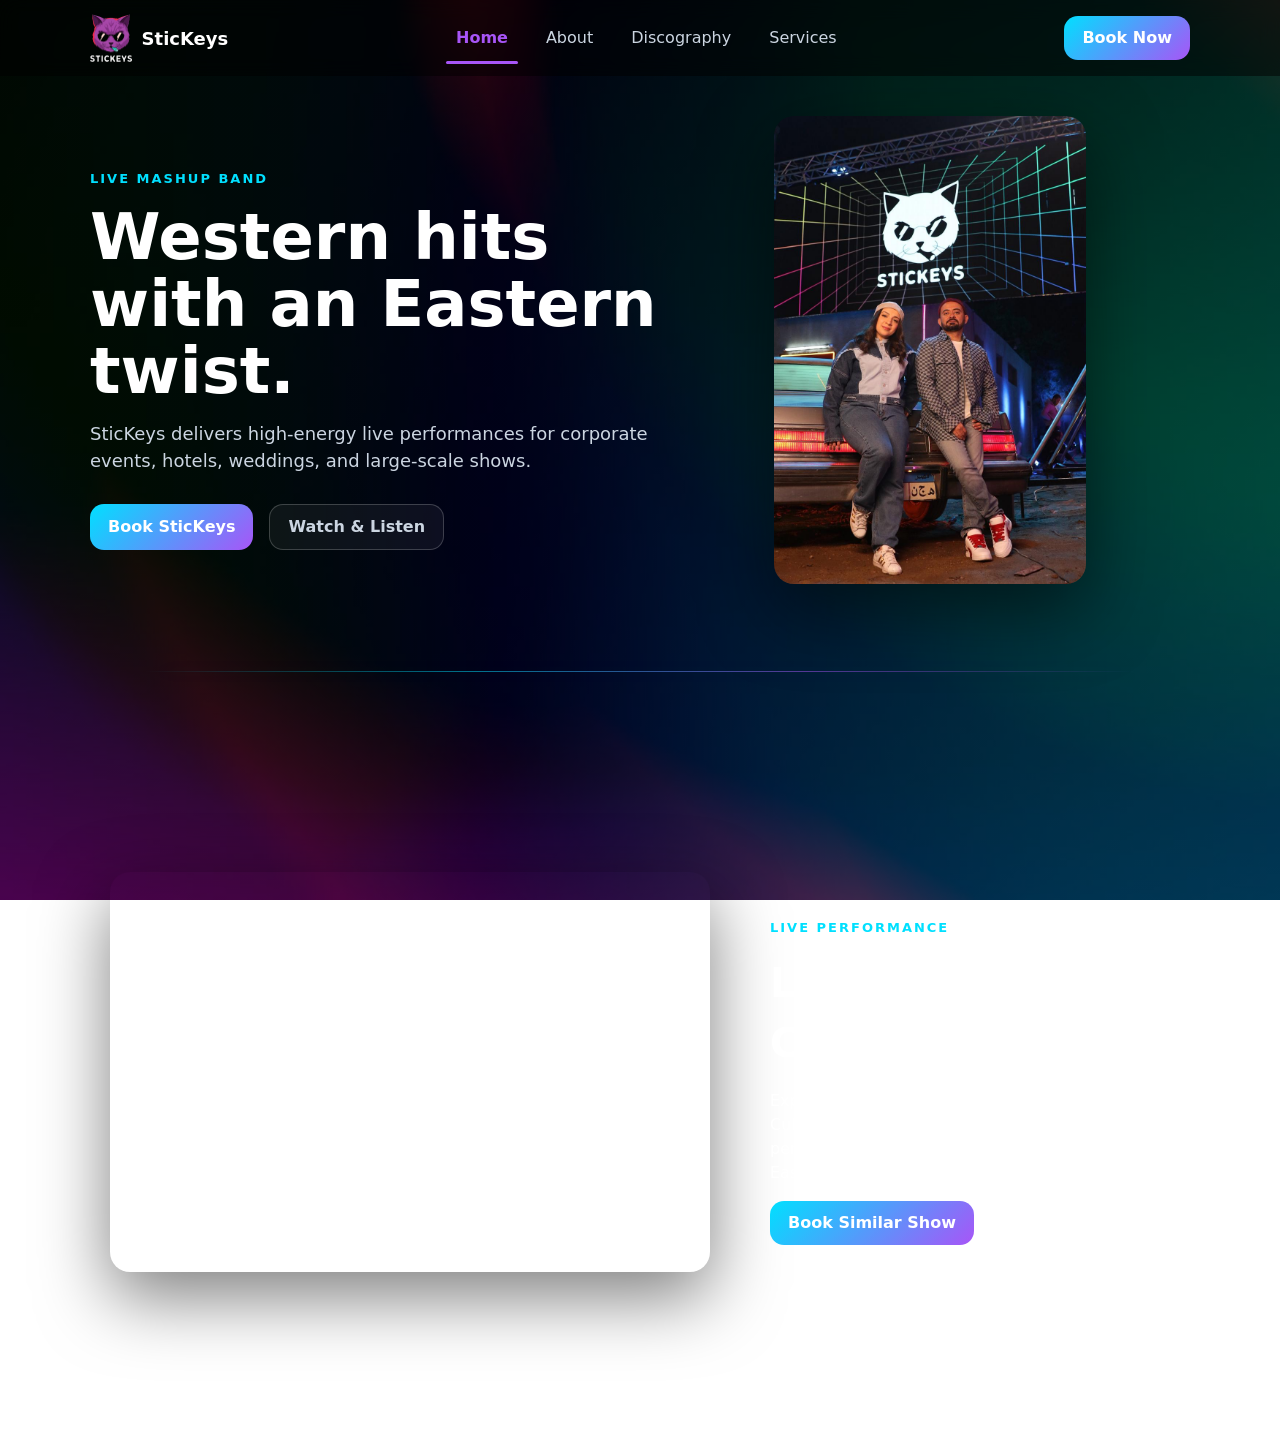
==== index.html @ 4098d1ec "Add files via upload" ====
<!doctype html>
<html lang="en">
<head>
  <meta charset="utf-8" />
  <meta name="viewport" content="width=device-width, initial-scale=1" />
  <title>SticKeys | Live Mashup Band</title>
  <meta name="description" content="SticKeys is a high-energy mashup band blending Western hits with Eastern flavors. Book us for your events." />

  <!-- CSS file -->
  <link rel="stylesheet" href="style.css" />
</head>

<body>

  <!-- NAV -->
<header class="nav">
  <div class="container nav-inner">
    <a class="brand" href="index.html">
      <img src="Images/Colored Logo.png" alt="SticKeys Logo" class="logo">
      <span class="brand-name">SticKeys</span>
    </a>

    <!-- Desktop links -->
    <nav class="links">
      <a href="index.html" class="active">Home</a>
      <a href="about.html">About</a>
      <a href="discography.html">Discography</a>
      <a href="services.html">Services</a>
    </nav>

    <!-- Right side actions -->
    <div class="nav-actions">
      <!-- Desktop Book button -->
      <a class="btn btn-solid nav-book" href="book.html">Book Now</a>

      <!-- Hamburger (mobile) -->
      <button class="hamburger" id="hamburger" type="button">
        ☰
      </button>
    </div>
  </div>

  <!-- Mobile menu -->
  <div class="mobile-menu" id="mobileMenu">
    <a href="index.html" class="active">Home</a>
    <a href="about.html">About</a>
    <a href="discography.html">Discography</a>
    <a href="services.html">Services</a>
    <a href="book.html" class="mobile-book">Book Now</a>
  </div>
</header>



  <!-- HERO -->
  <main id="home" class="hero">
    <div class="container hero-inner">
 <div class="hero-grid">

  <!-- LEFT SIDE -->
  <div class="hero-text">
    <p class="kicker">Live Mashup Band</p>
    <h1>Western hits with an Eastern twist.</h1>

    <p class="sub">
      SticKeys delivers high-energy live performances for corporate events,
      hotels, weddings, and large-scale shows.
    </p>

    <div class="hero-actions">
      <a class="btn btn-solid" href="book.html">Book SticKeys</a>
      <a class="btn btn-ghost" href="discography.html">Watch & Listen</a>
    </div>
  </div>

  <!-- RIGHT SIDE -->
  <div class="hero-image">
    <img src="Images/band-photo.jpeg" alt="SticKeys Live Performance">
  </div>

</div>

<div class="section-divider"></div>

<section class="live-section">
  <div class="container live-grid">

    <!-- LEFT SIDE: VIDEO -->
    <div class="live-video">
      <iframe width="560" height="315" src="https://www.youtube.com/embed/PynqSFzTPls?si=q88Zishb3tzbi89B&amp;start=1" title="YouTube video player" frameborder="0" allow="accelerometer; autoplay; clipboard-write; encrypted-media; gyroscope; picture-in-picture; web-share" referrerpolicy="strict-origin-when-cross-origin" allowfullscreen></iframe>
    </div>

    <!-- RIGHT SIDE: TEXT -->
    <div class="live-text">
      <p class="kicker">Live Performance</p>
      <h2>Live At Sawy Cultural Wheel</h2>
      <p>
        Experience SticKeys live on stage at El Sawy Cultural Wheel,
        delivering an electrifying mashup performance that blends
        Western energy with Eastern rhythm.
      </p>
      <a href="book.html" class="btn btn-solid">Book Similar Show</a>
    </div>
  </div>
</section>


  </main>

  <!-- JS file -->
  <script src="script.js"></script>
</body>
</html>
---- style.css ----
:root{
  --text:#ffffff;
  --muted:#cbd5e1;
  --accent:#00e0ff;     /* cyan */
  --accent2:#a855f7;    /* purple */
  --line:rgba(255,255,255,.1);
  --radius:18px;
  --max:1100px;
  --navH: 76px; /* adjust if needed */
  /* keep your other variables */
}

*{
  box-sizing: border-box;
}

html{
  scroll-behavior: smooth;
}

html, body{
  min-height: 100%;
}

body{
  margin:0;
  font-family: system-ui, -apple-system, Segoe UI, Roboto, Arial, sans-serif;
  color: var(--text);
  line-height: 1.5;

  background:
    linear-gradient(rgba(0,0,0,0.65), rgba(0,0,0,0.65)),
    url(Images/BG.jpg) no-repeat center center;

  background-size: cover;
  background-attachment: fixed; /* makes it feel continuous */
}

/* GENERAL */

a{
  color: inherit;
  text-decoration: none;
}

section{
  scroll-margin-top: calc(var(--navH) + 20px);
}

section, main{
  scroll-margin-top: var(--navH);
}

.container{
  max-width: var(--max);
  margin: 0 auto;
  padding: 0 20px;
}

.section-divider{
  height: 1px;
  width: min(1100px, 90%);
  margin: 80px auto;
  background: linear-gradient(
    90deg,
    transparent,
    rgba(0,224,255,.5),
    rgba(168,85,247,.5),
    transparent
  );
  box-shadow: 0 0 30px rgba(0,224,255,.15);
  
}


/* ================= NAVBAR ================= */

.nav{
  position: sticky;
  top: 0;
  z-index: 1000;
  height: var(--navH);
  display: flex;
  align-items: center;

  background: rgba(0,0,0,.5);
  backdrop-filter: blur(10px);
}


.nav-inner{
  width: 100%;
  display:flex;
  align-items:center;
  justify-content:space-between;
  padding: 0; /* important */
}


.brand{
  display:flex;
  align-items:center;
  gap:10px;
  font-weight:800;
  font-size: 18px;
}

.logo{
  height:48px;
  width:auto;
  display:block;
}


.links{
  display:flex;
  gap:18px;
}


.links a{
  color: var(--muted);
  padding: 8px 10px;
  border-radius: 12px;
  transition: 0.3s ease;
}

.links a.active{
  color: var(--accent2);
  font-weight: 700;
  position: relative;
}

.links a.active::after{
  content: "";
  position: absolute;
  left: 0;
  bottom: -6px;
  width: 100%;
  height: 3px;
  background: var(--accent2);
  border-radius: 10px;
}


.links a:hover{
  color: var(--text);
  background: rgba(255,255,255,.08);
}

/* ===== NAV ACTIONS ===== */
.nav-actions{
  display: flex;
  align-items: center;
  gap: 12px;
}

/* Hamburger hidden on desktop */
.hamburger{
  display:none;
  font-size:24px;
  color:white;
  margin-right: 10px;
  background:transparent;
  border:none;
  cursor:pointer;
}


/* Mobile menu panel */
.mobile-menu{
  display: none;

  position: absolute;        /* important */
  top: var(--navH);          /* start BELOW navbar */
  left: 0;
  right: 0;

  background: rgba(0,0,0,.9);
  backdrop-filter: blur(12px);

  z-index: 999;              /* above everything */
}


.mobile-menu a{
  display: block;
  padding: 14px 20px;
  color: var(--muted);
}

.mobile-menu a:hover{
  background: rgba(255,255,255,.06);
  color: var(--text);
}

.mobile-menu .mobile-book{
  color: white;
  font-weight: 700;
  background: linear-gradient(135deg, var(--accent2), var(--accent));
}

.mobile-menu .mobile-book:hover{
  background: linear-gradient(135deg, var(--accent2), var(--accent));
}

/* Open state */
.mobile-menu.open{
  display: block;
}


/* Animate hamburger to X when open */
.hamburger.open span:nth-child(1){
  transform: translateY(8px) rotate(45deg);
}
.hamburger.open span:nth-child(2){
  opacity: 0;
}
.hamburger.open span:nth-child(3){
  transform: translateY(-8px) rotate(-45deg);
}


/* ================= BUTTONS ================= */

.btn{
  display:inline-flex;
  align-items:center;
  justify-content:center;
  padding:10px 18px;
  border-radius:14px;
  font-weight:700;
  transition: 0.3s ease;
  cursor:pointer;
}

.btn-solid{
  border: none;
  background: linear-gradient(135deg, var(--accent), var(--accent2));
  color: white;
}

.btn-solid:hover{
  transform: translateY(-2px);
  box-shadow: 0 8px 25px rgba(0, 224, 255, 0.3);
}

.btn-ghost{
  border: 1px solid rgba(255,255,255,.2);
  background: rgba(255,255,255,.05);
  color: var(--muted);
}

.btn-ghost:hover{
  background: rgba(255,255,255,.12);
  color: var(--text);
}

/* ================= HERO ================= */
/* ================= HERO GRID ================= */
#home{
  scroll-margin-top: var(--navH);
}


.hero-grid{
  display: grid;
  grid-template-columns: 1.5fr 1fr;
  align-items: center;
  gap: 60px;
  width: 100%;
}


.hero-text{
  max-width: 600px;
}

.hero-image img{
  width: 75%;
  border-radius: 20px;
  box-shadow: 0 25px 70px rgba(0,0,0,.5);
}

.hero{
  min-height: calc(100vh - var(--navH));
  display: flex;
  align-items: center;
  padding: 0;
}



.hero-inner{
  width: 100%;
  padding: 40px 0;
}


.kicker{
  color: var(--accent);
  text-transform: uppercase;
  letter-spacing: 2px;
  font-size: 13px;
  font-weight: 600;
}

h1{
  margin: 15px 0;
  font-size: clamp(36px, 5vw, 64px);
  line-height: 1.05;
}

.sub{
  margin: 0;
  color: var(--muted);
  font-size: 18px;
  max-width: 55ch;
}

.hero-actions{
  margin-top: 30px;
  display:flex;
  gap:16px;
  flex-wrap: wrap;
}

/* ================= LIVE SECTION ================= */

.live-section{
  padding: 120px 0;
}

.live-grid{
  display: grid;
  grid-template-columns: 1.5fr 1fr;
  gap: 60px;
  align-items: center;
}

.live-video iframe{
  width: 100%;
  height: 400px;
  border-radius: 20px;
  border-color: black;
  box-shadow: 0 25px 70px rgba(0,0,0,.5);
}

.live-text{
  max-width: 600px;
}

.live-text h2{
  font-size: 40px;
  margin: 15px 0;
}


/* ================= ABOUT BAND SECTION ================= */

.about-band{
  padding: 30px 0 100px;
}

.band-grid{
  display: grid;
  grid-template-columns: 1fr;
  gap: 40px;
  align-items: center;
  text-align: center;
}


.band-image img{
  width: 70%;
  border-radius: 20px;
  box-shadow: 0 25px 70px rgba(0,0,0,.5);
}

.band-text h1{
  font-size: 56px;
  margin-bottom: 20px;
}

.band-text p{
  color: var(--muted);
  font-size: 18px;
  margin-bottom: 40px;
}

/* ================= MEMBER SECTIONS ================= */

.member-section{
  padding: 80px 0;
}

.member-grid{
  display: grid;
  grid-template-columns: 1fr 1fr;
  gap: 80px;
  align-items: center;
}

.member-image img{
  width: 100%;
  border-radius: 20px;
  box-shadow: 0 25px 70px rgba(0,0,0,.5);
}

.member-text h2{
  font-size: 42px;
  margin-bottom: 10px;
}

.member-text h4{
  color: var(--accent);
  margin-bottom: 20px;
  font-weight: 500;
}

.member-text p{
  color: var(--muted);
  font-size: 18px;
}

/* Alternate layout for second member */

.alt-layout .member-grid{
  direction: rtl;
}

.alt-layout .member-text{
  direction: ltr;
}

/* ================= PAGE HERO (re-use) ================= */
.page-hero{
  padding: 20px 0 80px;
  text-align: center;
}

.page-hero h1{
  font-size: 60px;
  margin-bottom: 20px;
}

/* ================= DISCOGRAPHY ================= */

.discography{
  padding: 40px 0 40px;
}

.discography-grid{
  display: grid;
  grid-template-columns: repeat(3, 1fr);
  gap: 30px;
}

.track-card{
  background: rgba(0,0,0,.45);
  border-radius: 22px;
  padding: 25px;
  border: 1px solid rgba(255,255,255,.08);
  backdrop-filter: blur(12px);
  box-shadow: 0 25px 70px rgba(0,0,0,.5);
  transition: transform .25s ease;
}

.track-card:hover{
  transform: translateY(-6px);
}

.track-card h3{
  margin-bottom: 6px;
}

.spotify-embed{
  margin-top: 20px;
  border-radius: 16px;
  overflow: hidden;
}

.track-actions{
  margin-top: 20px;
  display: flex;
}

.btn-platform{
  width: 100%;
  text-align: center;
  padding: 12px 18px;
  font-weight: 700;
  border-radius: 14px;

  background: linear-gradient(135deg, var(--accent2), var(--accent));
  color: white;

  transition: 0.3s ease;
}

.btn-platform:hover{
  transform: translateY(-3px);
  box-shadow: 0 10px 30px rgba(168,85,247,.4);
}


/* ================= SERVICES ================= */

.services{
  padding: 40px 0 130px;
}

.services-layout{
  display: grid;
  grid-template-columns: 2fr 1fr;
  gap: 60px;
  align-items: start;
}

.services-content{
  display: flex;
}

.services-grid{
  display: grid;
  grid-template-columns: repeat(3, 1fr);
  gap: 15px;
}


.service-card{
  background: rgba(0,0,0,.45);
  border-radius: 22px;
  padding: 28px;
  border: 1px solid rgba(255,255,255,.08);
  backdrop-filter: blur(12px);
  box-shadow: 0 25px 70px rgba(0,0,0,.5);
  transition: transform .25s ease;
}

.service-card:hover{
  transform: translateY(-6px);
}

.service-list{
  margin: 16px 0 22px;
  padding-left: 18px;
  color: var(--muted);
}

.service-list li{
  margin: 8px 0;
}

.services-image img{
  width: 150%;
  object-fit: cover;
  border-radius: 24px;
  box-shadow: 0 25px 70px rgba(0,0,0,.5);
}


/* ================= BOOK PAGE ================= */

.book{
  padding: 40px 0 140px;
}

.book-simple{
  display: flex;
  justify-content: center;
}

.book-card{
  max-width: 820px;
  width: 100%;
  background: rgba(0,0,0,.45);
  border-radius: 24px;
  padding: 40px;
  border: 1px solid rgba(255,255,255,.08);
  backdrop-filter: blur(12px);
  box-shadow: 0 25px 70px rgba(0,0,0,.5);
}

/* Contact rows */
.contact-list{
  margin-top: 10px;
}

.contact-row{
  display: flex;
  justify-content: space-between;
  align-items: center;
  gap: 20px;
  padding: 18px 0;
  border-bottom: 1px solid rgba(255,255,255,.08);
}

.contact-row:last-child{
  border-bottom: none;
}

.contact-left{
  color: var(--muted);
  font-size: 16px;
}

.contact-left strong{
  color: var(--accent2);
  margin-right: 8px;
  font-weight: 700;
}

.contact-right{
  display: flex;
  gap: 12px;
  flex-wrap: wrap;
}


/* ================= UNIFIED CONTACT BUTTON ================= */

.btn-contact{
  background: linear-gradient(135deg, var(--accent2), var(--accent));
  color: white;
  padding: 10px 20px;
  border-radius: 14px;
  font-weight: 600;
  font-size: 14px;
  min-width: 120px;
  text-align: center;
  transition: 0.3s ease;
}

.btn-contact:hover{
  transform: translateY(-3px);
  box-shadow: 0 10px 30px rgba(168,85,247,.4);
}



/* ---------- Large tablets / small laptops ---------- */
@media (max-width: 1024px){

  /* HERO */
  .hero-grid{
    grid-template-columns: 1fr;
    gap: 40px;
    text-align: center;
  }

  .hero-text{
    max-width: 700px;
    margin: 0 auto;
  }

  .hero-actions{
    justify-content: center;
  }

  .hero-image{
    display: flex;
    justify-content: center;
  }

  .hero-image img{
    width: 100%;
    max-width: 520px;
  }

  /* LIVE SECTION */
  .live-grid{
    grid-template-columns: 1fr;
    gap: 35px;
    text-align: center;
  }

  .live-text{
    max-width: 700px;
    margin: 0 auto;
  }

  .live-video iframe{
    height: 340px;
  }

  /* ABOUT PAGE */
  .band-grid{
    grid-template-columns: 1fr;
    gap: 40px;
    text-align: center;
  }

  .band-image{
    display: flex;
    justify-content: center;
  }

  .band-image img{
    width: 100%;
    max-width: 560px;
  }

  .member-grid{
    grid-template-columns: 1fr;
    gap: 40px;
    text-align: center;
  }

  /* disable the RTL flip on smaller screens */
  .alt-layout .member-grid{
    direction: ltr;
  }

  /* DISCography */
  .discography-grid{
    grid-template-columns: repeat(2, 1fr);
  }

  /* SERVICES */
  .services-layout{
    grid-template-columns: 1fr;
    gap: 40px;
  }

  .services-grid{
    grid-template-columns: repeat(2, 1fr);
    gap: 18px;
  }

  .services-image{
    display: flex;
    justify-content: center;
  }

  /* your image is 150% wide on desktop, reset it here */
  .services-image img{
    width: 100%;
    max-width: 650px;
  }

  /* PAGE HERO */
  .page-hero h1{
    font-size: 48px;
  }
}


/* ---------- Phones + small tablets ---------- */
@media (max-width: 768px){

  /* NAV (hamburger) */
  .links{ display: none; }
  .hamburger{
    display: inline-flex;
    flex-direction: column;
    justify-content: center;
  }
  .brand-name{ display: none; }

  /* IMPORTANT: hide the desktop Book button on mobile
     (only show Book inside the mobile menu) */
  .nav-book{ display: none; }

  /* HERO */
  .hero-inner{
    padding: 30px 0;
  }

  h1{
    font-size: 40px;
  }

  .sub{
    font-size: 16px;
  }

  /* LIVE */
  .live-section{
    padding: 90px 0;
  }

  .live-video iframe{
    height: 260px;
  }

  /* DISCography */
  .discography-grid{
    grid-template-columns: 1fr;
  }

  /* SERVICES */
  .services-grid{
    grid-template-columns: 1fr;
  }

  /* BOOKING */
  .book-card{
    padding: 28px;
  }

  .contact-row{
    flex-direction: column;
    align-items: flex-start;
    gap: 12px;
  }

  .contact-right{
    width: 100%;
  }

  .btn-contact{
    width: 100%;
    min-width: 0;
  }

  /* PAGE HERO */
  .page-hero{
    padding: 20px 0 60px;
  }

  .page-hero h1{
    font-size: 38px;
  }
}


/* ---------- Very small phones ---------- */
@media (max-width: 420px){

  .container{
    padding: 0 14px;
  }

  .logo{
    height: 42px;
  }

  .btn{
    padding: 10px 14px;
    border-radius: 12px;
  }

  .hero-actions{
    gap: 10px;
  }

  .live-video iframe{
    height: 220px;
  }

  .page-hero h1{
    font-size: 32px;
  }
}
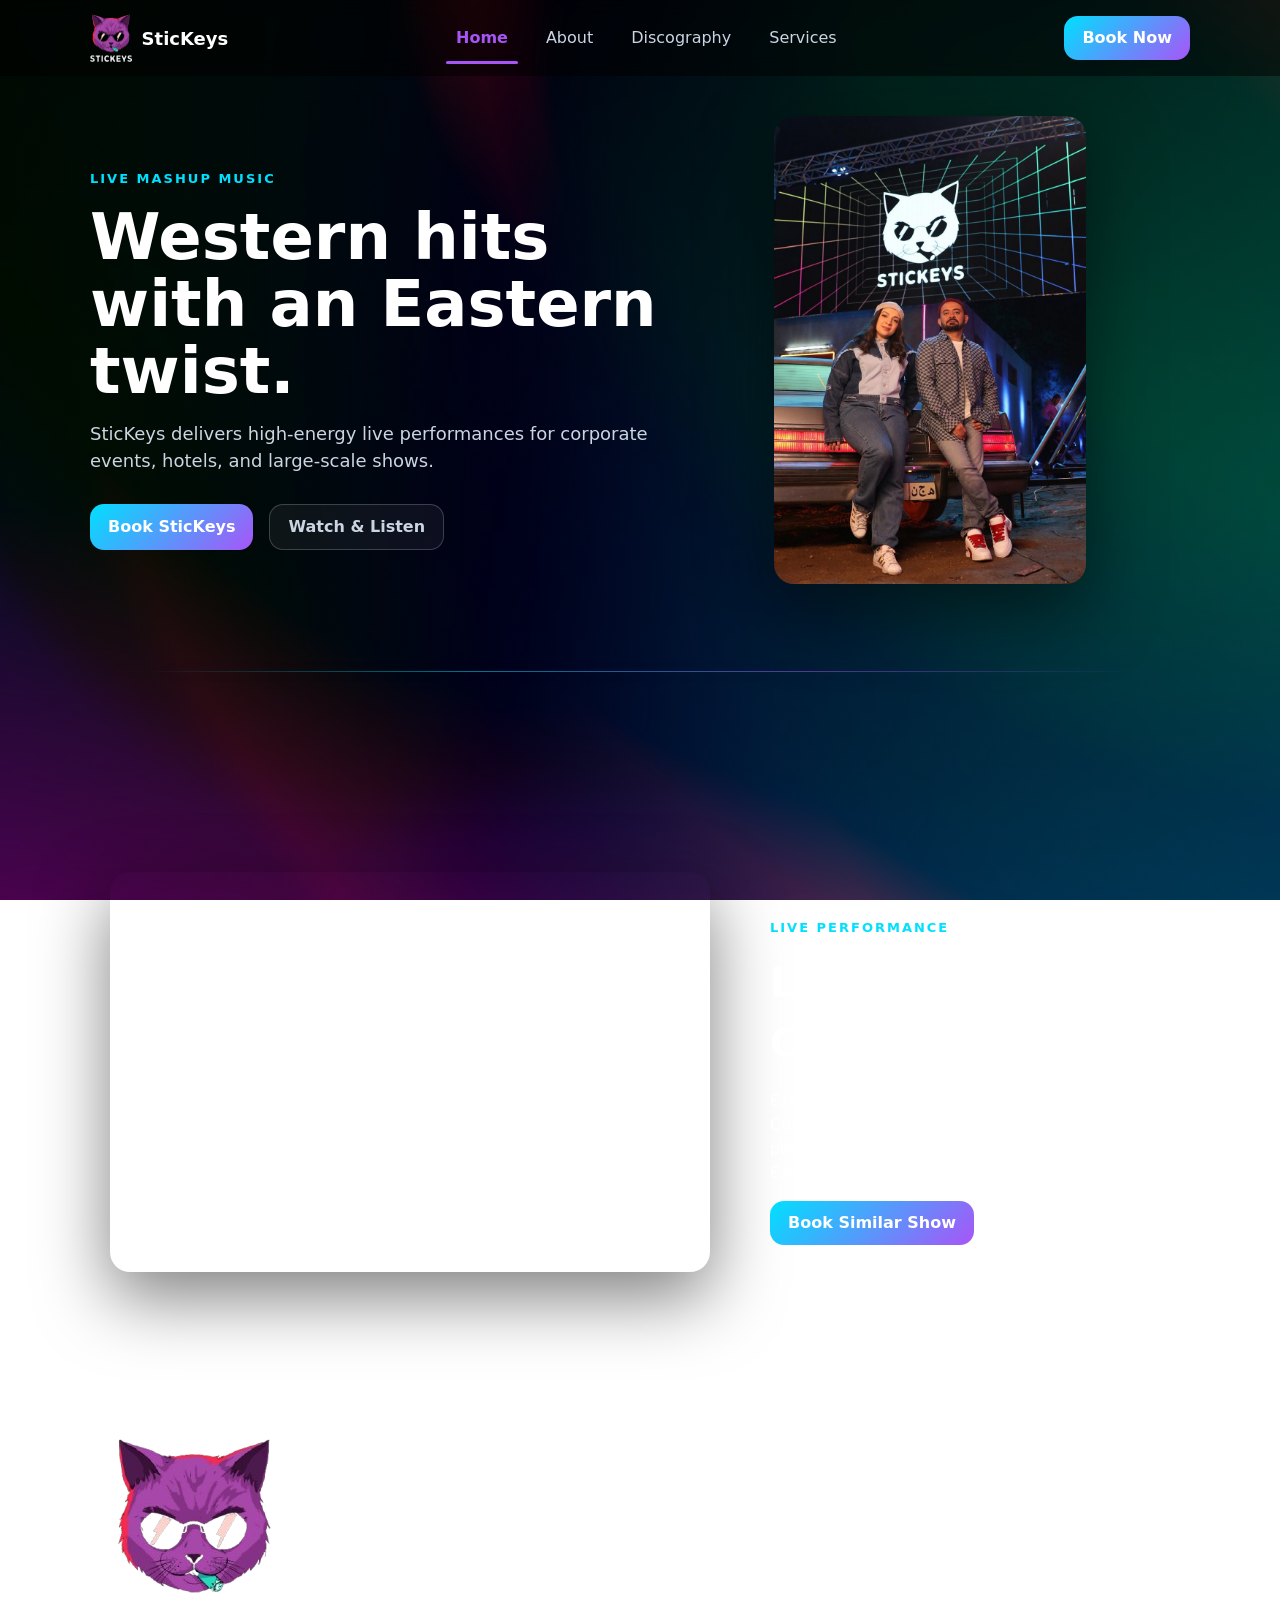
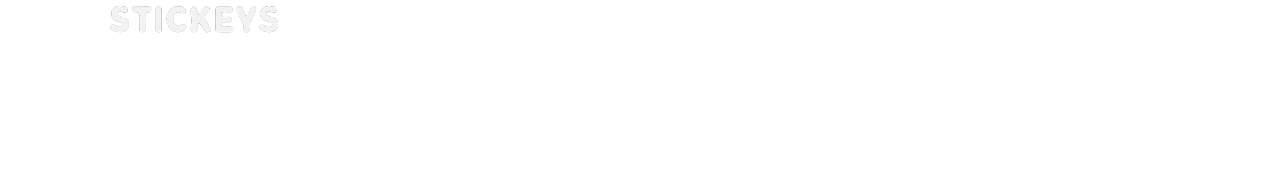
==== commit 23110333: "Update index.html" ====
--- a/index.html
+++ b/index.html
@@ -3,7 +3,7 @@
 <head>
   <meta charset="utf-8" />
   <meta name="viewport" content="width=device-width, initial-scale=1" />
-  <title>SticKeys | Live Mashup Band</title>
+  <title>Home | SticKeys</title>
   <meta name="description" content="SticKeys is a high-energy mashup band blending Western hits with Eastern flavors. Book us for your events." />
 
   <!-- CSS file -->
@@ -59,12 +59,12 @@
 
   <!-- LEFT SIDE -->
   <div class="hero-text">
-    <p class="kicker">Live Mashup Band</p>
+    <p class="kicker">Live Mashup Music</p>
     <h1>Western hits with an Eastern twist.</h1>
 
     <p class="sub">
       SticKeys delivers high-energy live performances for corporate events,
-      hotels, weddings, and large-scale shows.
+      hotels, and large-scale shows.
     </p>
 
     <div class="hero-actions">
@@ -104,8 +104,31 @@
   </div>
 </section>
 
+  </main>
 
-  </main>
+        <!-- Footer -->
+
+<footer class="footer">
+  <div class="container">
+    <div class="footer-grid">
+      <div class="footer-brand">
+        <img src="Images/Colored Logo.png" alt="SticKeys Logo" class="footer-logo">
+      </div>
+
+      <div class="footer-contact">
+        <h4>Contact</h4>
+        <a href="mailto:info@stickeysmusic.com">Email: info@stickeysmusic.com</a>
+        <P></P>
+        <a href="tel:+971521559768">Phone: +971 52 155 9768</a>
+      </div>
+    </div>
+  </div>
+
+  <div class="footer-bottom">
+    © 2026 StickeysMusic. All rights reserved.
+  </div>
+</footer>
+
 
   <!-- JS file -->
   <script src="script.js"></script>
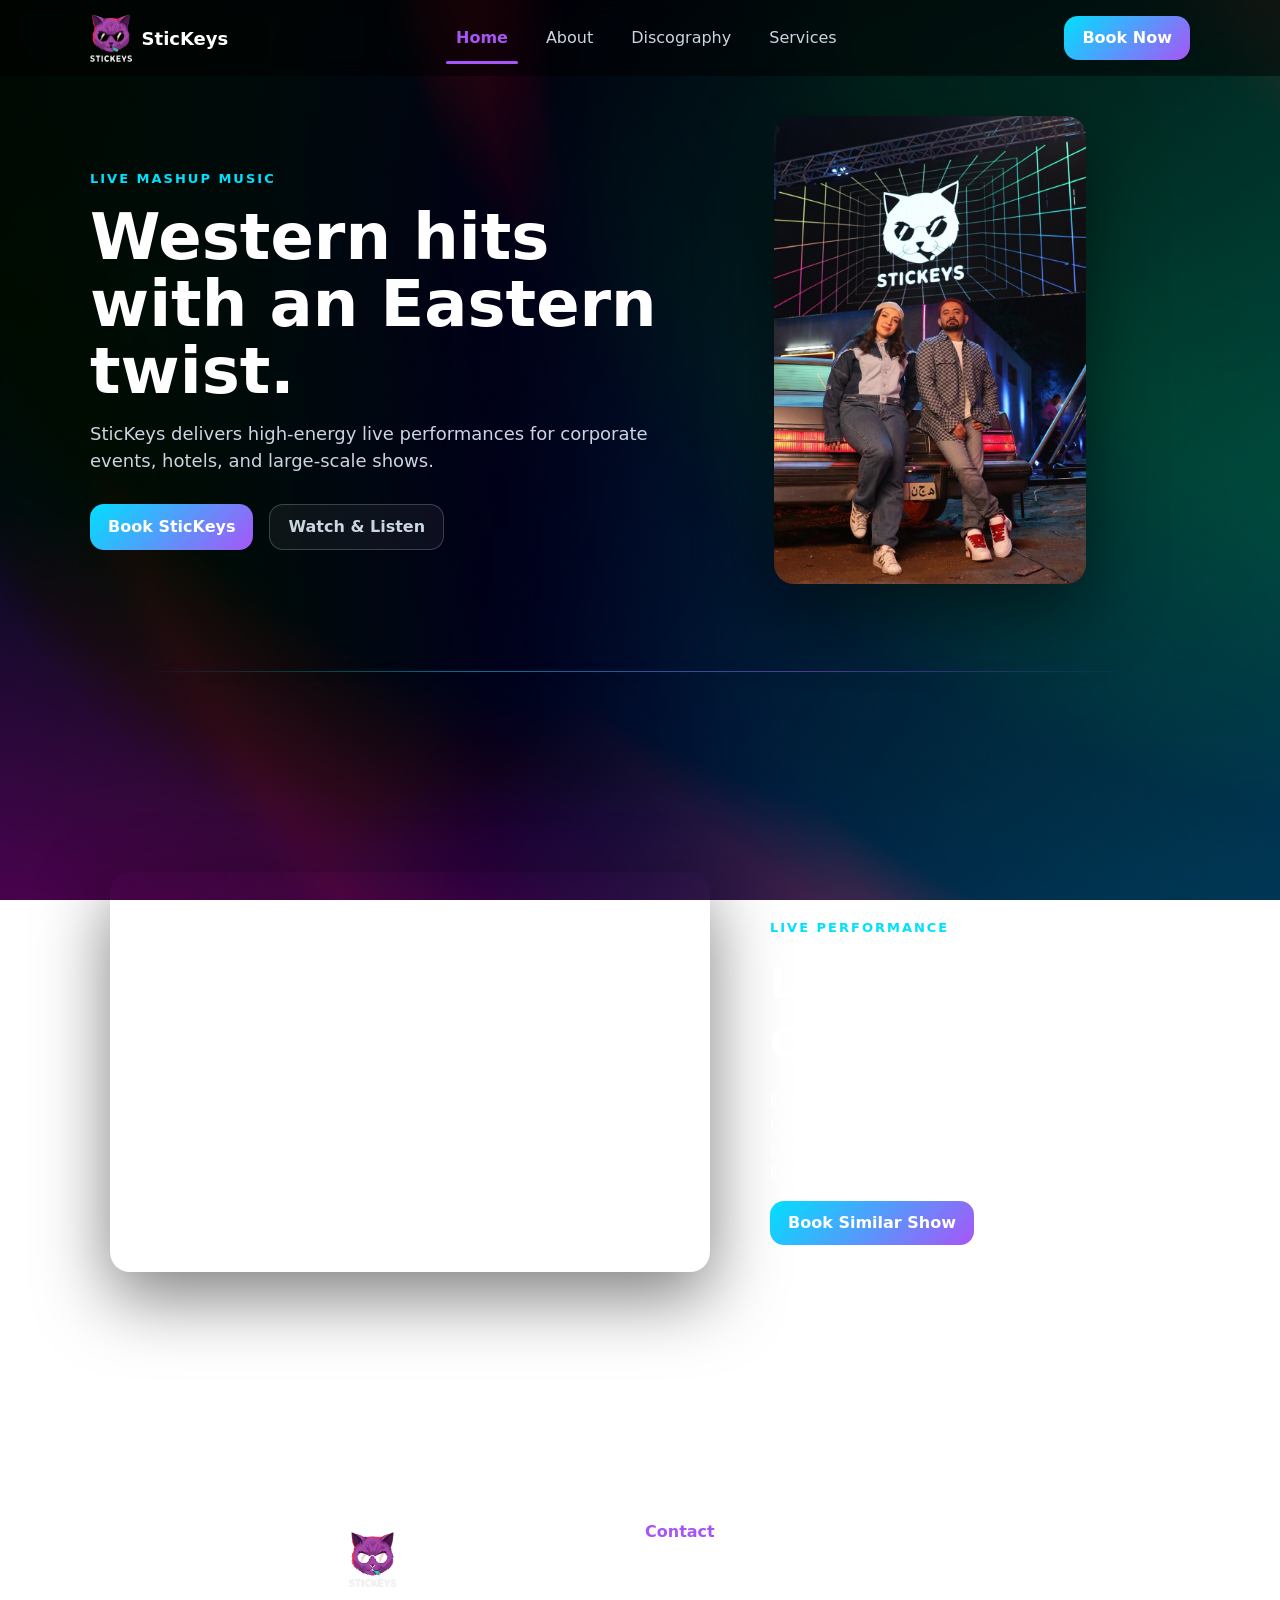
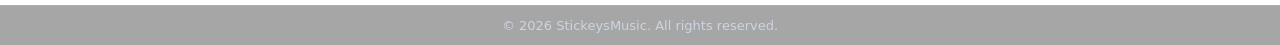
==== commit 0fe912ec: "Add files via upload" ====
--- a/index.html
+++ b/index.html
@@ -9,6 +9,7 @@
   <!-- CSS file -->
   <link rel="stylesheet" href="style.css" />
 </head>
+
 
 <body>
 
@@ -59,10 +60,10 @@
 
   <!-- LEFT SIDE -->
   <div class="hero-text">
-    <p class="kicker">Live Mashup Music</p>
-    <h1>Western hits with an Eastern twist.</h1>
+    <p  class="kicker reveal">Live Mashup Music</p>
+    <h1 class="reveal">Western hits with an Eastern twist.</h1>
 
-    <p class="sub">
+    <p class="sub reveal">
       SticKeys delivers high-energy live performances for corporate events,
       hotels, and large-scale shows.
     </p>
@@ -92,9 +93,9 @@
 
     <!-- RIGHT SIDE: TEXT -->
     <div class="live-text">
-      <p class="kicker">Live Performance</p>
-      <h2>Live At Sawy Cultural Wheel</h2>
-      <p>
+      <p class="kicker reveal">Live Performance</p>
+      <h2 class="reveal">Live At Sawy Cultural Wheel</h2>
+      <p class="reveal">
         Experience SticKeys live on stage at El Sawy Cultural Wheel,
         delivering an electrifying mashup performance that blends
         Western energy with Eastern rhythm.
@@ -129,6 +130,9 @@
   </div>
 </footer>
 
+<div class="cursor-dot" id="cursorDot"></div>
+<div class="cursor-glow" id="cursorGlow"></div>
+
 
   <!-- JS file -->
   <script src="script.js"></script>
--- a/style.css
+++ b/style.css
@@ -640,6 +640,121 @@
 
 
 
+/* ================= FOOTER ================= */
+
+.footer{
+  width: 100%;
+  background: rgba(0,0,0,.0.1);
+  border-top: 1px solid rgba(255,255,255,.08);
+  padding: 10px 0 0;
+  margin-top: 70px;
+}
+
+.footer-grid{
+  display: grid;
+  grid-template-columns: 1fr 1fr;
+  gap: 10px;
+  align-items: center;
+}
+
+.footer-brand{
+  display:flex;
+  justify-content:center;
+}
+
+.footer-logo{
+  height: 55px;
+}
+
+.footer-contact h4{
+  margin: 0 0 4px;
+  color: var(--accent2);
+}
+
+.footer-contact p{
+  margin: 0 0 4px;
+  color: var(--muted);
+  font-size: 15px;
+}
+
+.footer-bottom{
+  width: 100%;
+  margin-top: 5px;
+  padding: 10px 0;
+  text-align: center;
+  color: var(--muted);
+  font-size: 13px;
+  border-top: 1px solid rgba(255,255,255,.08);
+  background: rgba(0,0,0,.35); /* optional to match */
+}
+
+
+/* ================= HOVER MOTION (IMAGES + CARDS) ================= */
+
+.hero-image img,
+.band-image img,
+.member-image img,
+.services-image img{
+  transition: transform .35s ease, box-shadow .35s ease, filter .35s ease;
+  transform: translateZ(0); /* smoother */
+  will-change: transform;
+}
+
+.hero-image img:hover,
+.band-image img:hover,
+.member-image img:hover,
+.services-image img:hover{
+  transform: translateY(-10px) scale(1.03);
+  filter: brightness(1.05) saturate(1.05);
+  box-shadow:
+    0 30px 80px rgba(0,0,0,.65),
+    0 0 35px rgba(0,224,255,.18),
+    0 0 35px rgba(168,85,247,.18);
+}
+
+/* Optional: cards hover slightly too */
+.track-card,
+.service-card{
+  transition: transform .25s ease, box-shadow .25s ease;
+  will-change: transform;
+}
+
+.track-card:hover,
+.service-card:hover{
+  transform: translateY(-8px);
+  box-shadow:
+    0 25px 70px rgba(0,0,0,.6),
+    0 0 30px rgba(168,85,247,.14);
+}
+
+/* ================= TEXT REVEAL ================= */
+
+.reveal{
+  opacity: 0;
+  transform: translateY(60px);
+  transition: opacity .8s ease, transform 2s ease;
+}
+
+.reveal.active{
+  opacity: 1;
+  transform: translateY(0);
+}
+
+/* optional smoother typography */
+h1, h2, h3{
+  will-change: transform;
+}
+
+
+/* ================= RESPONSIVE DESIGN ================= */
+@media (max-width: 768px){
+  .footer-grid{
+    grid-template-columns: 1fr;
+    gap:0px;
+    text-align: center;
+  }
+}
+
 /* ---------- Large tablets / small laptops ---------- */
 @media (max-width: 1024px){
 
@@ -853,4 +968,77 @@
   .page-hero h1{
     font-size: 32px;
   }
+}
+
+/* ================= CURSOR GLOW ================= */
+
+/* hide default cursor on desktop only */
+@media (hover: hover) and (pointer: fine){
+  body{
+    cursor: none;
+  }
+
+
+.cursor-dot,
+.cursor-glow{
+  position: fixed;
+  top: 0;
+  left: 0;
+  pointer-events: none;
+  z-index: 99999;
+  transform: translate(-50%, -50%);
+  opacity: 0;
+}
+
+.cursor-dot{
+  width: 8px;
+  height: 8px;
+  border-radius: 999px;
+  background: rgba(0,224,255,0.95);
+  box-shadow: 0 0 18px rgba(0,224,255,0.7);
+}
+
+.cursor-glow{
+  width: 60px;
+  height: 60px;
+  border-radius: 999px;
+  background: radial-gradient(circle,
+    rgba(168,85,247,0.35) 0%,
+    rgba(0,224,255,0.18) 35%,
+    rgba(0,0,0,0) 70%
+  );
+  filter: blur(2px);
+}
+
+@media (hover: none), (pointer: coarse){
+  .cursor-dot,
+  .cursor-glow{
+    display: none !important;
+  }
+}
+
+
+/* stronger glow while hovering interactive items */
+body.cursor-hover .cursor-dot{
+  transform: translate(-50%, -50%) scale(1.5);
+  box-shadow: 0 0 28px rgba(168,85,247,0.8);
+}
+
+body.cursor-hover .cursor-glow{
+  transform: translate(-50%, -50%) scale(1.35);
+  opacity: 1;
+}
+
+@media (hover: none){
+  .hero-image img:hover,
+  .band-image img:hover,
+  .member-image img:hover,
+  .services-image img:hover,
+  .track-card:hover,
+  .service-card:hover{
+    transform: none;
+    box-shadow: 0 25px 70px rgba(0,0,0,.5);
+    filter: none;
+  }
+}
 }
